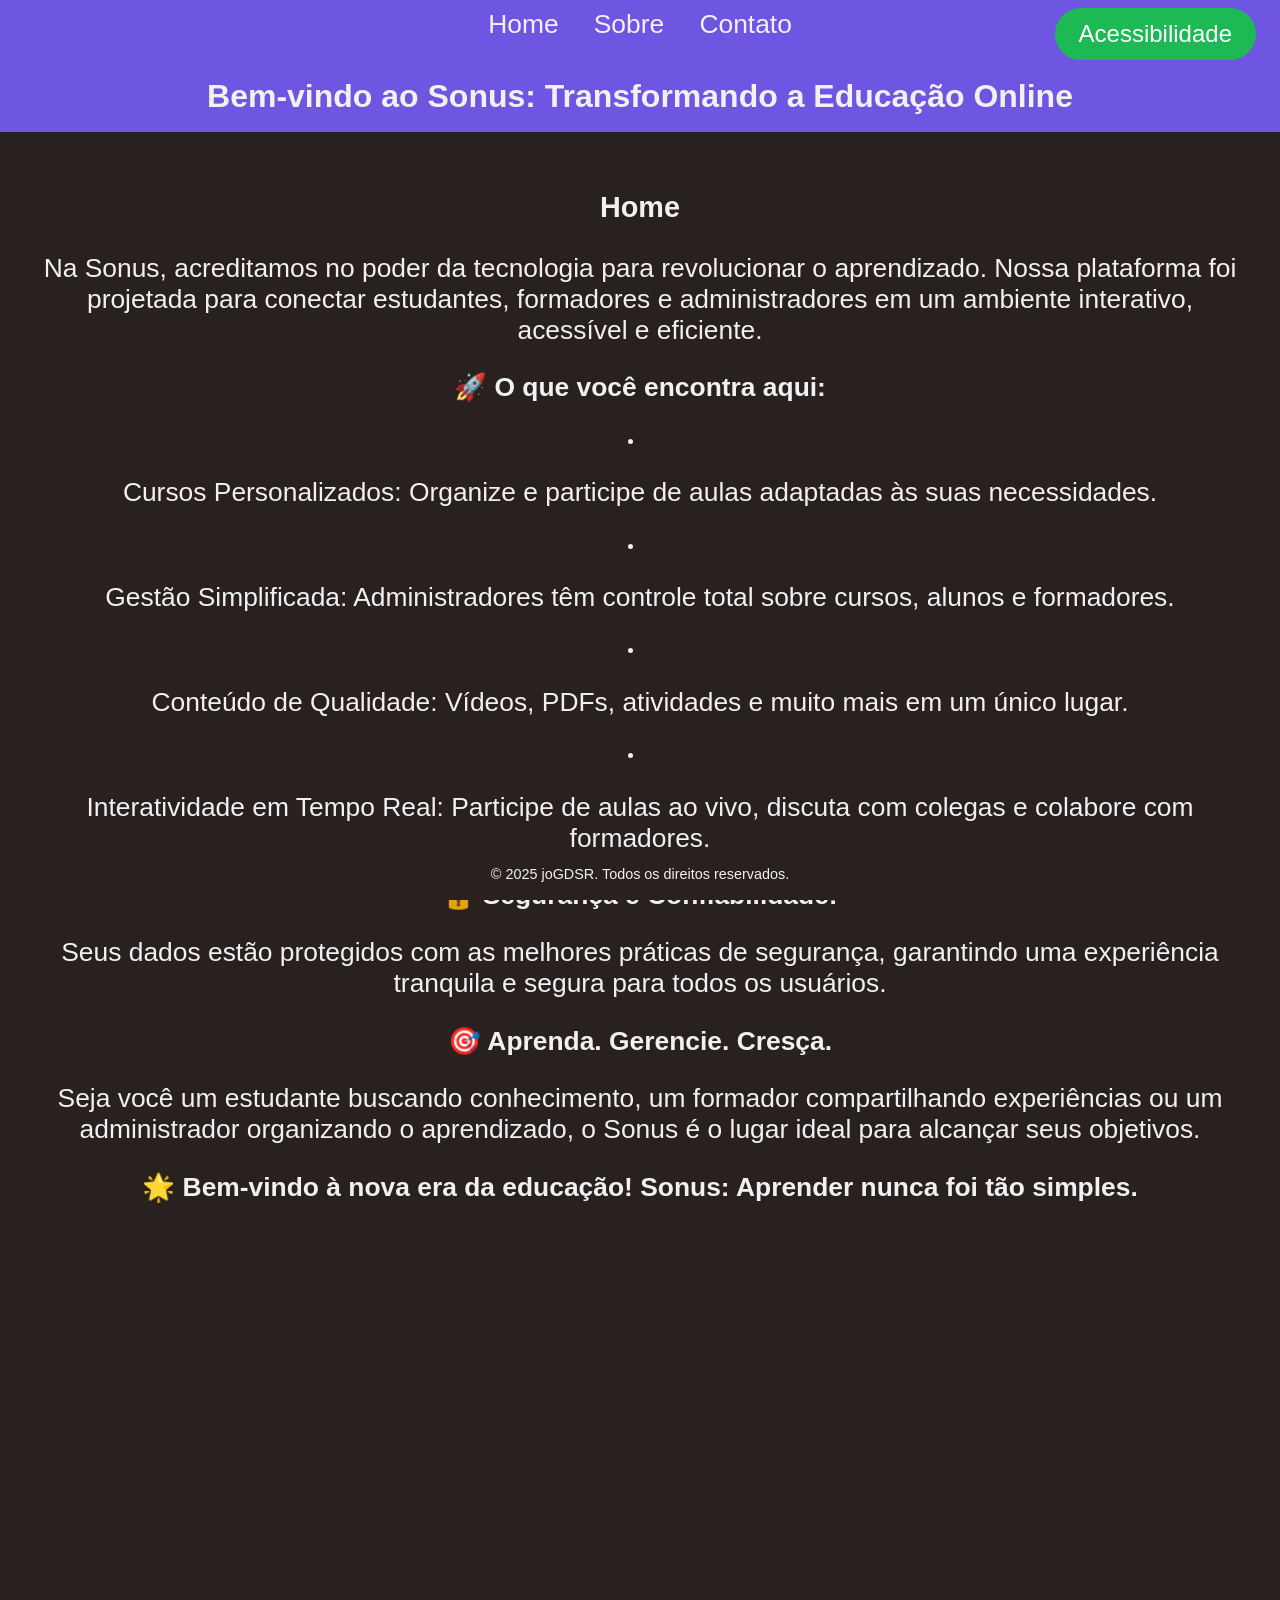
==== index.html @ 47eaac8f "segundoCommit" ====
<html lang="pt-BR">
    <head>
        <meta charset="UTF-8">
        <meta name="viewport" content="width=device-width, initial-scale=1.0">
        <title>Pagina portifolio LiveStream</title>
        <style>
            body {
                font-family: Arial, sans-serif;
                margin: 0;
                padding: 0;
                background-color: rgb(40, 33, 32);
                color: rgb(241, 241, 241);
                font-size: 1.1em;
                height: 10000px;
            }

            p{
                font-size: 1.5em;
            }

            a{
                font-size: 1.5em;
                text-decoration: none;
                transition: color 0.3s;
                color: rgb(241, 241, 241);
            }

            h1,h2,h3{
                font-size: 1.5em;
            }
           
            li{
                text-align: center;
            }

            header {
                background-color: rgb(110, 86, 227);
                padding: 1em 0;
                text-align: center;
                margin-top: 60px;
                position: relative;
            }

            header h1 {
                margin: 0;
                font-size: 2rem;
            }

            .font-toggle {
                position: fixed;
                top: 1.4em;
                right: 1em;
                transform: translateY(-50%);
                background-color: #1DB954;
                border: none;
                color: #FFFFFF;
                padding: 0.5em 1em;
                cursor: pointer;
                border-radius: 4em;
                font-size: 1.5rem;
            }

            nav {
                background-color: rgb(110, 86, 227);
                padding: 0.5em 0;
                position: fixed;
                top: 0;
                width: 100%;
                height: 2.5em;
            }

            nav ul {
                list-style: none;
                margin: 0;
                padding: 0;
                display: flex;
                justify-content: center;
            }

            nav ul li a:focus, 
            nav ul li button:focus{
                background-color: rgb(40, 33, 32);
                outline: 2px solid rgb(241, 241, 241);
            }
            nav ul li {
                margin: 0 1em;
                
            }

            

            .container {
                padding: 2em;
                text-align: center;
            }

            .container h2 {
                font-size: 1.8rem;
                margin-bottom: 1em;
            }

            footer {
                background-color: rgb(40, 33, 32);
                padding: 1em 0;
                text-align: center;
                margin-top: 2em;
                position: fixed;
                bottom: 0;
                text-align: center;
                width: 100%;
            }

            footer p {
                margin: 0;
                font-size: 0.9rem;
            }

            .clicavel:focus{
                background-color: rgb(40, 33, 32);
                outline: 2px solid rgb(241, 241, 241);
            }
        </style>  
    </head>
    
    <body>
        

        <nav>
            <ul>
                <li tabindex="0"  class="clicavel"><a href="index.html">Home</a></li>
                <li tabindex="0"  class="clicavel"><a href="Sobre.html">Sobre</a></li>
                <li tabindex="0"  class="clicavel"><a href="Contato.html">Contato</a></li>
                <button tabindex="0" role="button"class="font-toggle">Acessibilidade</button>
            </ul>
        </nav>

        <header>
            <h1>Bem-vindo ao Sonus: Transformando a Educação Online</h1>
            
        </header>
        <div id="home" class="container">
            <h2>Home</h2>
            <p>Na Sonus, acreditamos no poder da tecnologia para revolucionar o aprendizado. Nossa plataforma foi projetada para conectar estudantes, formadores e administradores em um ambiente interativo, acessível e eficiente.</p>
            
            <h3>🚀 O que você encontra aqui:</h3>
            <li>
                <p>Cursos Personalizados: Organize e participe de aulas adaptadas às suas necessidades.</p>   
            </li>
            <li>
                <p>Gestão Simplificada: Administradores têm controle total sobre cursos, alunos e formadores.</p>
            </li>
            <li>    
                <p>Conteúdo de Qualidade: Vídeos, PDFs, atividades e muito mais em um único lugar.</p>
            </li>
            <li>
                <p>Interatividade em Tempo Real: Participe de aulas ao vivo, discuta com colegas e colabore com formadores.</p>
            </li>

            <h3>🔒 Segurança e Confiabilidade:</h4>
                <p>Seus dados estão protegidos com as melhores práticas de segurança, garantindo uma experiência tranquila e segura para todos os usuários.</p>
            
            <h3>🎯 Aprenda. Gerencie. Cresça.</h5>
            <p>Seja você um estudante buscando conhecimento, um formador compartilhando experiências ou um administrador organizando o aprendizado, o Sonus é o lugar ideal para alcançar seus objetivos.</p>

            <h3>🌟 Bem-vindo à nova era da educação!
                Sonus: Aprender nunca foi tão simples.</h5>
        </div>

        <footer>
            <p>&copy; 2025 joGDSR. Todos os direitos reservados.</p>
        </footer>
        
    </body>
    <script src="https://website-widgets.pages.dev/dist/sienna.min.js" defer></script>
</html>
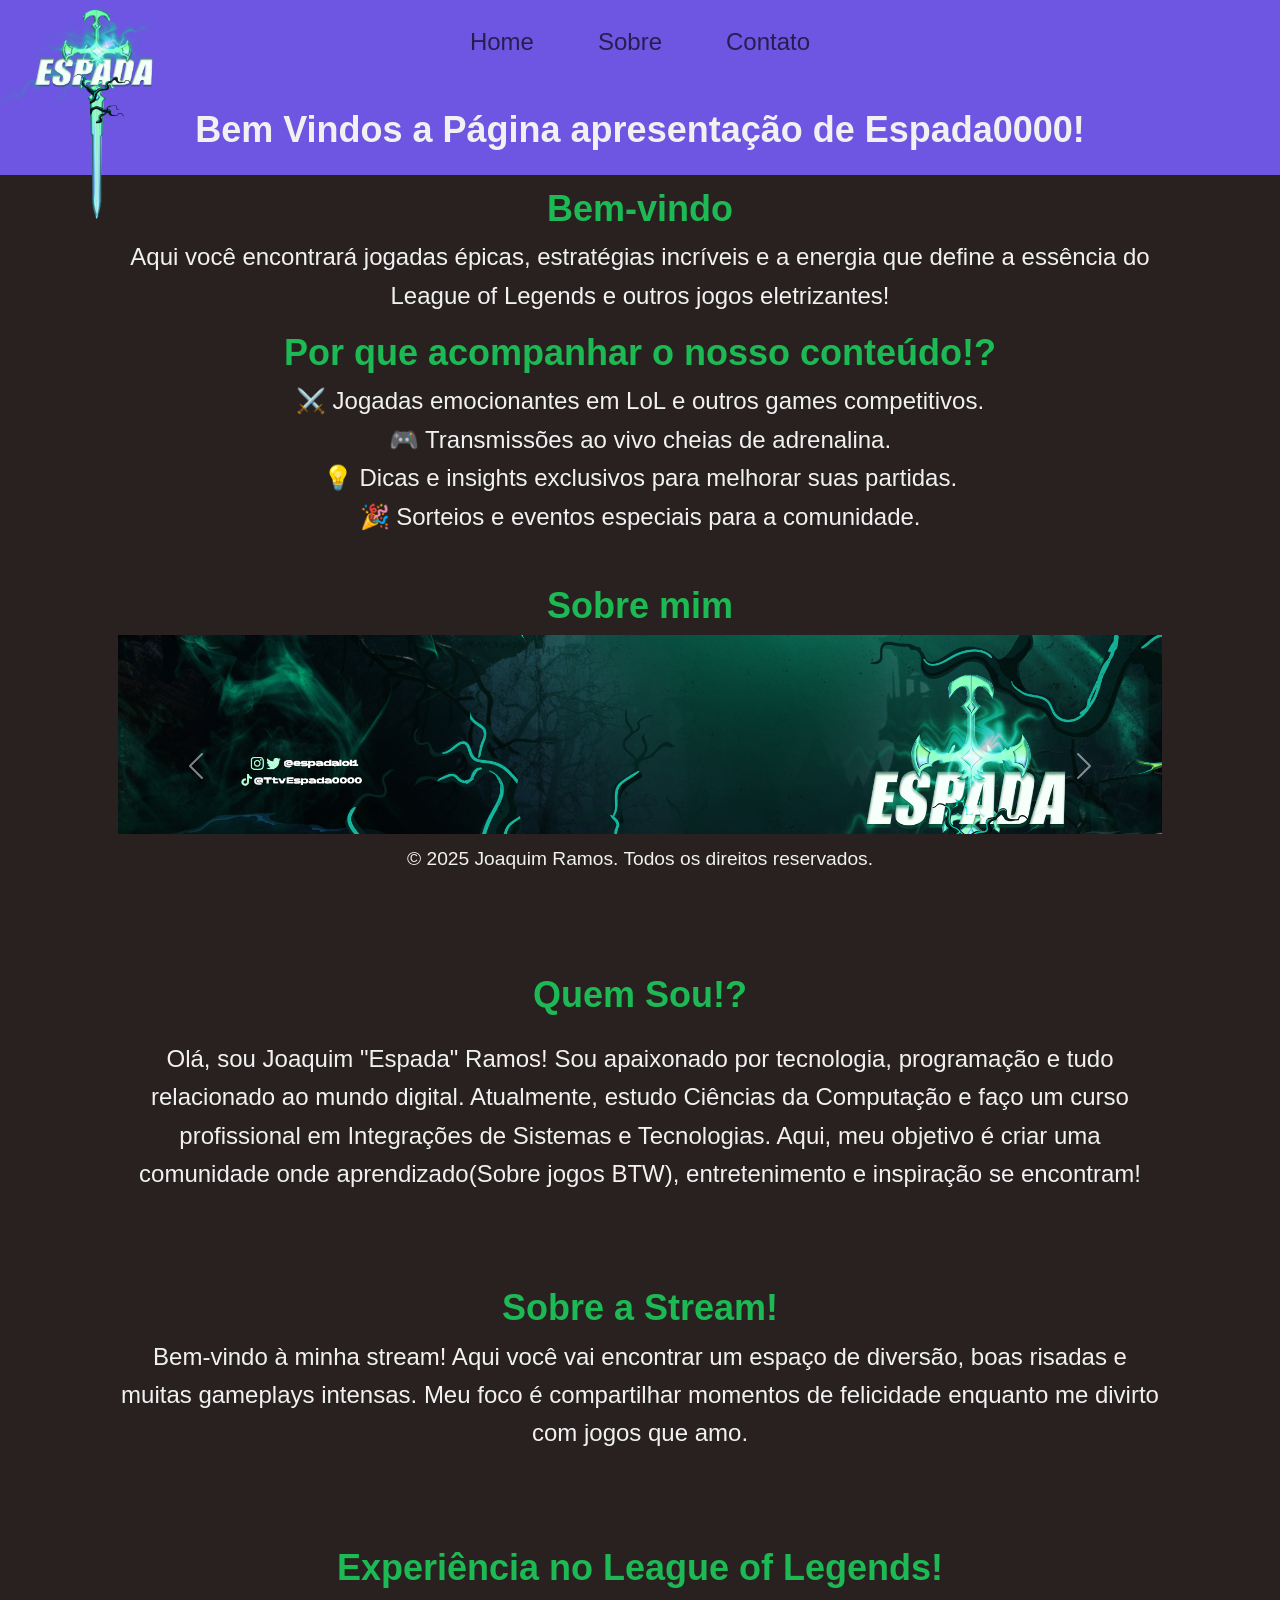
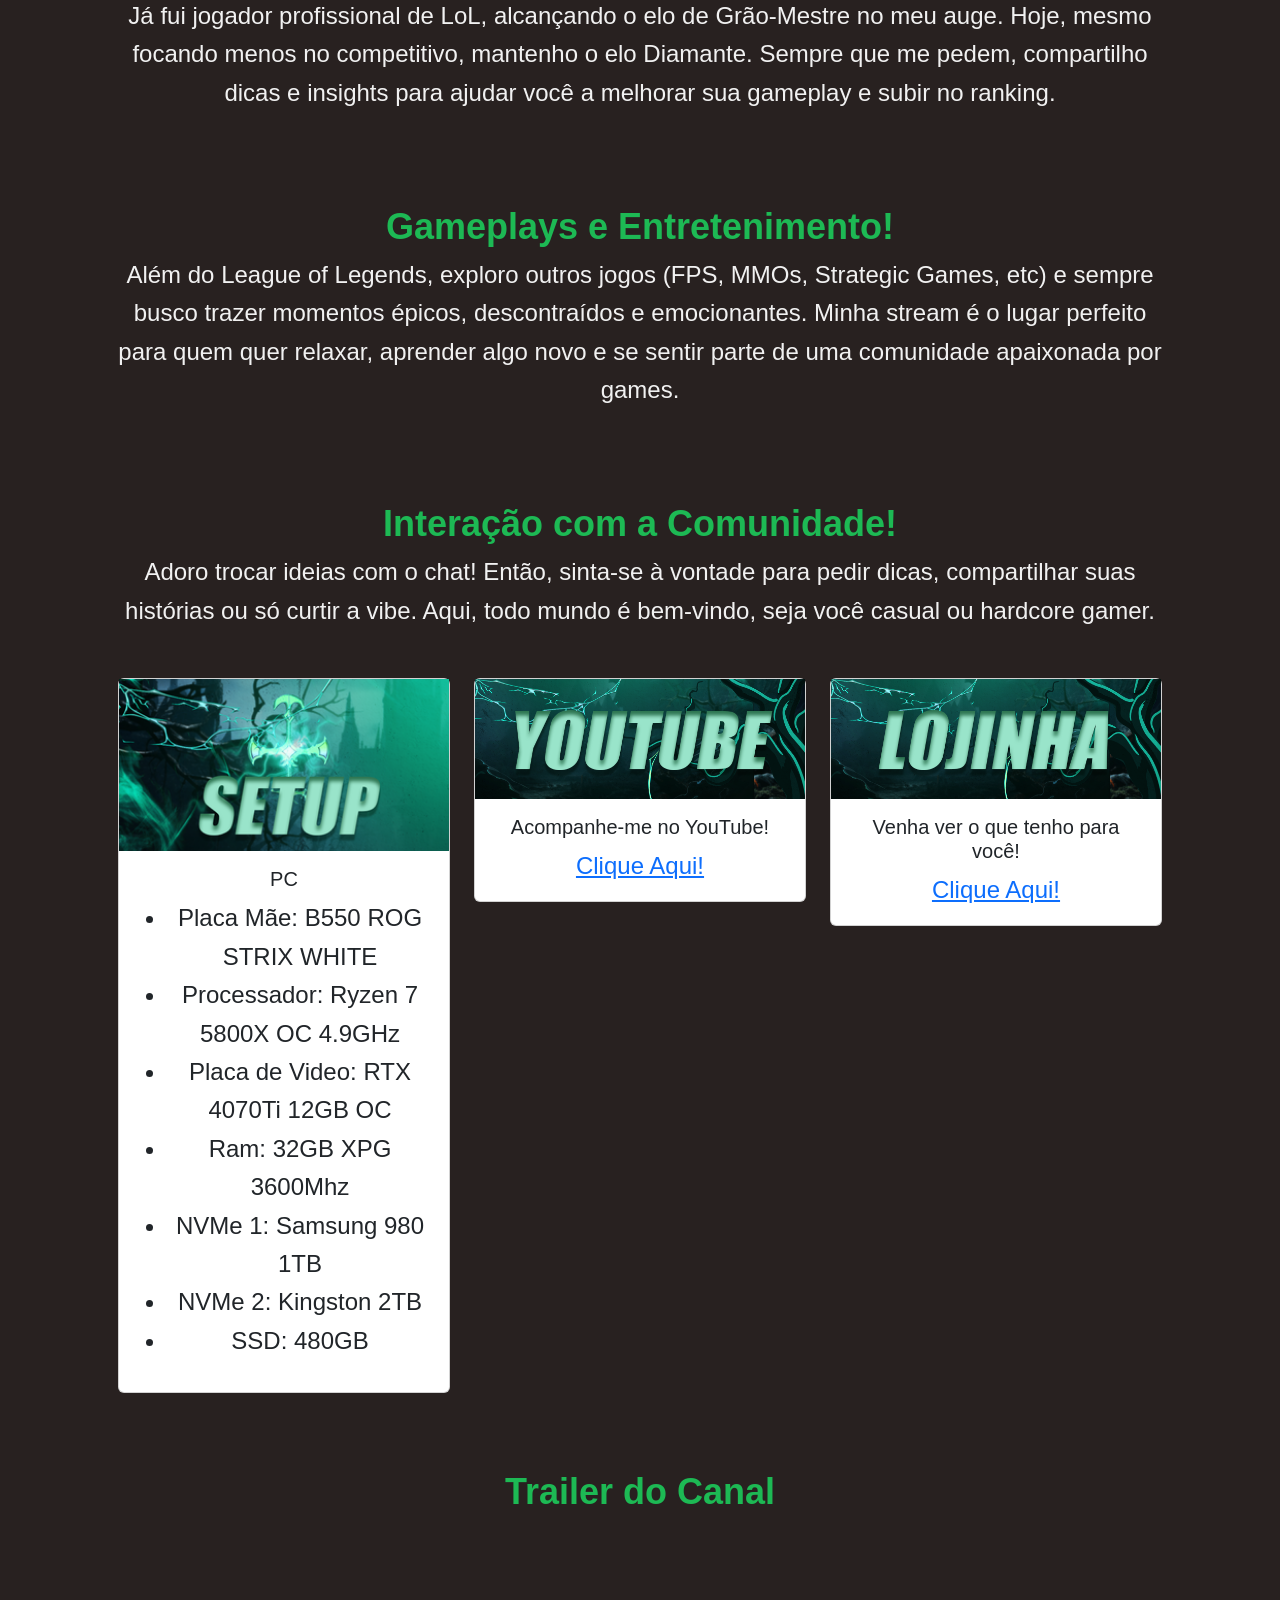
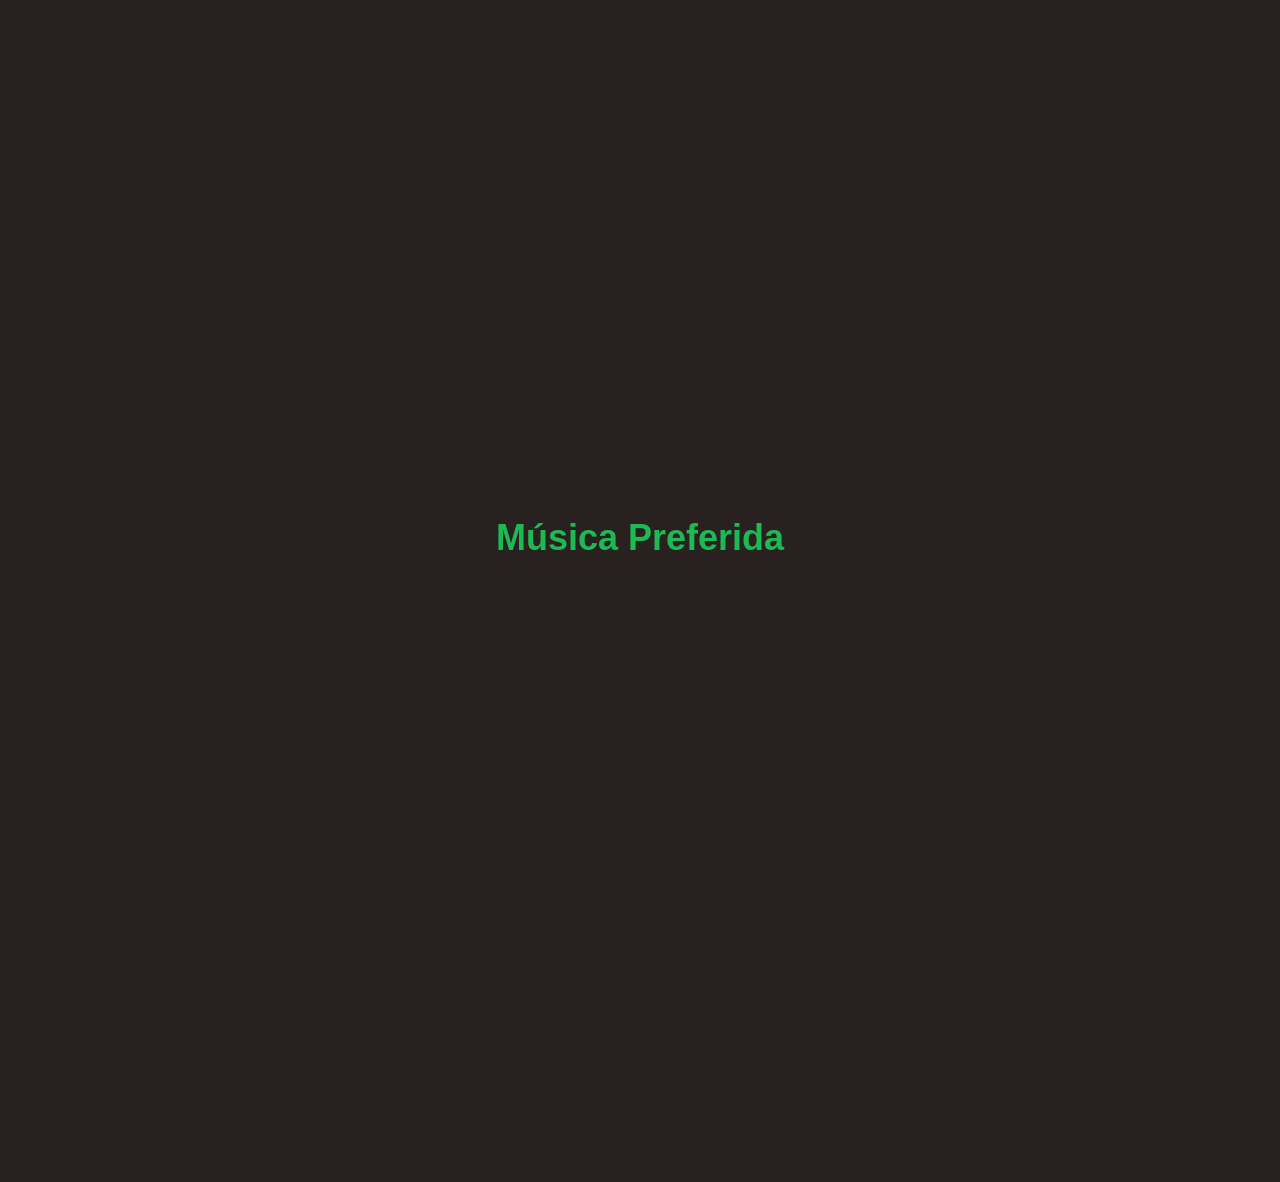
==== commit 1927cf83: "FirstCommit" ====
--- a/index.html
+++ b/index.html
@@ -1,175 +1,213 @@
-<html lang="pt-BR">
-    <head>
-        <meta charset="UTF-8">
-        <meta name="viewport" content="width=device-width, initial-scale=1.0">
-        <title>Pagina portifolio LiveStream</title>
-        <style>
-            body {
-                font-family: Arial, sans-serif;
-                margin: 0;
-                padding: 0;
-                background-color: rgb(40, 33, 32);
-                color: rgb(241, 241, 241);
-                font-size: 1.1em;
-                height: 10000px;
-            }
-
-            p{
-                font-size: 1.5em;
-            }
-
-            a{
-                font-size: 1.5em;
-                text-decoration: none;
-                transition: color 0.3s;
-                color: rgb(241, 241, 241);
-            }
-
-            h1,h2,h3{
-                font-size: 1.5em;
-            }
-           
-            li{
-                text-align: center;
-            }
-
-            header {
-                background-color: rgb(110, 86, 227);
-                padding: 1em 0;
-                text-align: center;
-                margin-top: 60px;
-                position: relative;
-            }
-
-            header h1 {
-                margin: 0;
-                font-size: 2rem;
-            }
-
-            .font-toggle {
-                position: fixed;
-                top: 1.4em;
-                right: 1em;
-                transform: translateY(-50%);
-                background-color: #1DB954;
-                border: none;
-                color: #FFFFFF;
-                padding: 0.5em 1em;
-                cursor: pointer;
-                border-radius: 4em;
-                font-size: 1.5rem;
-            }
-
-            nav {
-                background-color: rgb(110, 86, 227);
-                padding: 0.5em 0;
-                position: fixed;
-                top: 0;
-                width: 100%;
-                height: 2.5em;
-            }
-
-            nav ul {
-                list-style: none;
-                margin: 0;
-                padding: 0;
-                display: flex;
-                justify-content: center;
-            }
-
-            nav ul li a:focus, 
-            nav ul li button:focus{
-                background-color: rgb(40, 33, 32);
-                outline: 2px solid rgb(241, 241, 241);
-            }
-            nav ul li {
-                margin: 0 1em;
-                
-            }
-
+<!DOCTYPE html>
+<html lang="pt-pt">
+<head>
+    <meta charset="UTF-8">
+    <meta name="viewport" content="width=device-width, initial-scale=1.0">
+    <title>Sonus: Transformando a Educação Online</title>
+    <link rel="stylesheet" href="https://cdnjs.cloudflare.com/ajax/libs/bootstrap/5.3.0/css/bootstrap.min.css">
+    <link rel="stylesheet" href="style.css">
+    <script class="clicavel" tabindex="0" src="https://website-widgets.pages.dev/dist/sienna.min.js"></script>
+</head>
+<body>
+    <header class="text-center">
+        <h1>Bem Vindos a Página apresentação de Espada0000!</h1>
+    </header>
+
+    <img class="logoSemFundo" src="Logo sem fundo.png" alt="Logo sem fundo" width="150" height="150">
+    <nav class="navbar navbar-expand-lg">
+        <div class="container">
+            <button class="navbar-toggler" type="button" data-bs-toggle="collapse" data-bs-target="#navbarNav">
+                <span class="navbar-toggler-icon"></span>
+            </button>
+            <div class="collapse navbar-collapse" id="navbarNav">
+                <ul class="navbar-nav mx-auto">
+                    <li class="nav-item">
+                        <a class="nav-link" href="#home">Home</a>
+                    </li>
+                    <li class="nav-item">
+                        <a class="nav-link" href="#sobre">Sobre</a>
+                    </li>
+                    <li class="nav-item">
+                        <a class="nav-link" href="#contato">Contato</a>
+                    </li>
+                </ul>
+            </div>
+        </div>
+    </nav>
+
+    <main class="container mt-5 pt-5">
+        <section id="home" class="text-center">
+            <h2>Bem-vindo</h2>
+            <p>Aqui você encontrará jogadas épicas, estratégias incríveis e a energia que define a essência do League of Legends e outros jogos eletrizantes!</p>
+            <h3>Por que acompanhar o nosso conteúdo!?</h3>
+            <ul class="list-unstyled">
+                <li>⚔️ Jogadas emocionantes em LoL e outros games competitivos.</li>
+                <li>🎮 Transmissões ao vivo cheias de adrenalina.</li>
+                <li>💡 Dicas e insights exclusivos para melhorar suas partidas.</li>
+                <li>🎉 Sorteios e eventos especiais para a comunidade.</li>
+            </ul>
+        </section>
+
+        <section id="sobre" class="mt-5">
+            <h2 class="text-center">Sobre mim</h2>
+            <div id="carrossel" class="carousel slide" data-bs-ride="false">
+                <div class="carousel-inner">
+                    <div class="carousel-item active">
+                        <img src="Capa.png" class="d-block w-100" alt="Banner Espada0000">
+                    </div>
+                    <div class="carousel-item">
+                        <img src="shadow-isles_splash.jpg" class="d-block w-100" alt="Ilhas das Sombras">
+                    </div>
+                    <div class="carousel-item">
+                        <img src="Viego1.png" class="d-block w-100" alt="O Rei Destruído Viego">
+                    </div>
+                </div>
+                <button class="carousel-control-prev" type="button" data-bs-target="#carrossel" data-bs-slide="prev">
+                    <span class="carousel-control-prev-icon"></span>
+                </button>
+                <button class="carousel-control-next" type="button" data-bs-target="#carrossel" data-bs-slide="next">
+                    <span class="carousel-control-next-icon"></span>
+                </button>
+            </div>
+            <br><br>
+            <h2 class="text-center">Quem Sou!?</h2>
+            <p class="mt-4">Olá, sou Joaquim "Espada" Ramos!
+                Sou apaixonado por tecnologia, programação e tudo relacionado ao mundo digital. Atualmente, estudo Ciências da Computação e faço um curso profissional em Integrações de Sistemas e Tecnologias. Aqui, meu objetivo é criar uma comunidade onde aprendizado(Sobre jogos BTW), entretenimento e inspiração se encontram!
+            </p>
+            <br><br>
+            <h2 class="text-center">Sobre a Stream!</h2>
+            <p>
+                Bem-vindo à minha stream! Aqui você vai encontrar um espaço de diversão, boas risadas e muitas gameplays intensas. Meu foco é compartilhar momentos de felicidade enquanto me divirto com jogos que amo.
+            </p>
+            <br><br>
+            <h2 class="text-center">Experiência no League of Legends!</h2>
+            <p>
+                Já fui jogador profissional de LoL, alcançando o elo de Grão-Mestre no meu auge. Hoje, mesmo focando menos no competitivo, mantenho o elo Diamante. Sempre que me pedem, compartilho dicas e insights para ajudar você a melhorar sua gameplay e subir no ranking.
+            </p>
+            <br><br>
+            <h2 class="text-center">Gameplays e Entretenimento!</h2>
+            <p>
+                Além do League of Legends, exploro outros jogos (FPS, MMOs, Strategic Games, etc) e sempre busco trazer momentos épicos, descontraídos e emocionantes. Minha stream é o lugar perfeito para quem quer relaxar, aprender algo novo e se sentir parte de uma comunidade apaixonada por games.
+            </p>
+            <br><br>
+            <h2 class="text-center">Interação com a Comunidade!</h2>
+            <p>Adoro trocar ideias com o chat! Então, sinta-se à vontade para pedir dicas, compartilhar suas histórias ou só curtir a vibe. Aqui, todo mundo é bem-vindo, seja você casual ou hardcore gamer.</p>
+        </section>
+
+        <section id="contato" class="mt-5">
+
+            <div class="row mt-5">
+                <div class="col-md-4">
+                    <div class="card">
+                        <img src="painel.png" alt="banner do painel Setup">
+                        <div class="card-body">
+                            <h5 class="card-title">PC</h5>
+                            <ul>
+                                <li>Placa Mãe: B550 ROG STRIX WHITE</li>
+                                <li>Processador: Ryzen 7 5800X OC 4.9GHz</li>
+                                <li>Placa de Video: RTX 4070Ti 12GB OC</li>
+                                <li>Ram: 32GB XPG 3600Mhz</li>
+                                <li>NVMe 1: Samsung 980 1TB</li>
+                                <li>NVMe 2: Kingston 2TB</li>
+                                <li>SSD: 480GB</li>
+                            </ul>
+                        </div>
+                    </div>
+                </div>
+                <div class="col-md-4">
+                    <div class="card">
+                        <img src="yOUTUBE.png" alt="banner do youtube">
+                        <div class="card-body">
+                            <h5 class="card-title">Acompanhe-me no YouTube!</h5>
+                            <a tabindex="0" href="https://www.youtube.com/@TtvEspada0000">Clique Aqui!</a>
+                            <p class="card-text"></p>
+                        </div>
+                    </div>
+                </div>
+                <div class="col-md-4">
+                    <div class="card">
+                        <img src="Loja.png" alt="banner da loja">
+                        <div class="card-body">
+                            <h5 class="card-title">Venha ver o que tenho para você!</h5>
+                            <a tabindex="0" href="https://streamelements.com/espada0000/tip">Clique Aqui!</a>
+                        </div>
+                    </div>
+                </div>
+            </div>
+            <br><br>
+            <h2 class="text-center">Trailer do Canal</h2>
+            <br>
+            <div class="video">            
+                <div class="iframe-container">
+                    <iframe 
+                      class="desktop-iframe"
+                      width="800" 
+                      height="500" 
+                      src="https://www.youtube.com/embed/dEhm2g0NhWI?si=cyMOerfeHE92YNLV" 
+                      title="YouTube video player" 
+                      frameborder="0" 
+                      allow="accelerometer; autoplay; clipboard-write; encrypted-media; gyroscope; picture-in-picture; web-share" 
+                      referrerpolicy="strict-origin-when-cross-origin" 
+                      allowfullscreen>
+                    </iframe>
+                    <iframe 
+                      class="mobile-iframe"
+                      width="100%" 
+                      height="300" 
+                      src="https://www.youtube.com/embed/dEhm2g0NhWI?si=cyMOerfeHE92YNLV" 
+                      title="YouTube video player" 
+                      frameborder="0" 
+                      allow="accelerometer; autoplay; clipboard-write; encrypted-media; gyroscope; picture-in-picture; web-share" 
+                      referrerpolicy="strict-origin-when-cross-origin" 
+                      allowfullscreen>
+                    </iframe>
+                  </div>
+            <br>
+            <br>
             
-
-            .container {
-                padding: 2em;
-                text-align: center;
-            }
-
-            .container h2 {
-                font-size: 1.8rem;
-                margin-bottom: 1em;
-            }
-
-            footer {
-                background-color: rgb(40, 33, 32);
-                padding: 1em 0;
-                text-align: center;
-                margin-top: 2em;
-                position: fixed;
-                bottom: 0;
-                text-align: center;
-                width: 100%;
-            }
-
-            footer p {
-                margin: 0;
-                font-size: 0.9rem;
-            }
-
-            .clicavel:focus{
-                background-color: rgb(40, 33, 32);
-                outline: 2px solid rgb(241, 241, 241);
-            }
-        </style>  
-    </head>
-    
-    <body>
-        
-
-        <nav>
-            <ul>
-                <li tabindex="0"  class="clicavel"><a href="index.html">Home</a></li>
-                <li tabindex="0"  class="clicavel"><a href="Sobre.html">Sobre</a></li>
-                <li tabindex="0"  class="clicavel"><a href="Contato.html">Contato</a></li>
-                <button tabindex="0" role="button"class="font-toggle">Acessibilidade</button>
-            </ul>
-        </nav>
-
-        <header>
-            <h1>Bem-vindo ao Sonus: Transformando a Educação Online</h1>
             
-        </header>
-        <div id="home" class="container">
-            <h2>Home</h2>
-            <p>Na Sonus, acreditamos no poder da tecnologia para revolucionar o aprendizado. Nossa plataforma foi projetada para conectar estudantes, formadores e administradores em um ambiente interativo, acessível e eficiente.</p>
-            
-            <h3>🚀 O que você encontra aqui:</h3>
-            <li>
-                <p>Cursos Personalizados: Organize e participe de aulas adaptadas às suas necessidades.</p>   
-            </li>
-            <li>
-                <p>Gestão Simplificada: Administradores têm controle total sobre cursos, alunos e formadores.</p>
-            </li>
-            <li>    
-                <p>Conteúdo de Qualidade: Vídeos, PDFs, atividades e muito mais em um único lugar.</p>
-            </li>
-            <li>
-                <p>Interatividade em Tempo Real: Participe de aulas ao vivo, discuta com colegas e colabore com formadores.</p>
-            </li>
-
-            <h3>🔒 Segurança e Confiabilidade:</h4>
-                <p>Seus dados estão protegidos com as melhores práticas de segurança, garantindo uma experiência tranquila e segura para todos os usuários.</p>
-            
-            <h3>🎯 Aprenda. Gerencie. Cresça.</h5>
-            <p>Seja você um estudante buscando conhecimento, um formador compartilhando experiências ou um administrador organizando o aprendizado, o Sonus é o lugar ideal para alcançar seus objetivos.</p>
-
-            <h3>🌟 Bem-vindo à nova era da educação!
-                Sonus: Aprender nunca foi tão simples.</h5>
-        </div>
-
-        <footer>
-            <p>&copy; 2025 joGDSR. Todos os direitos reservados.</p>
-        </footer>
-        
-    </body>
-    <script src="https://website-widgets.pages.dev/dist/sienna.min.js" defer></script>
+        </section>
+        <br>
+        <br>
+        <h2 class="text-center">Música Preferida</h2>
+        <br>
+        <div class="video">            
+            <div class="iframe-container">
+                <iframe 
+                  class="desktop-iframe"
+                  width="800" 
+                  height="500" 
+                  src="https://www.youtube.com/embed/O1QYFNJACjs?si=mv53-Ii56ae35Od8" 
+                  title="YouTube video player" 
+                  frameborder="0" 
+                  allow="accelerometer; autoplay; clipboard-write; encrypted-media; gyroscope; picture-in-picture; web-share" 
+                  referrerpolicy="strict-origin-when-cross-origin" 
+                  allowfullscreen>
+                </iframe>
+                <iframe 
+                  class="mobile-iframe"
+                  width="100%" 
+                  height="300" 
+                  src="https://www.youtube.com/embed/O1QYFNJACjs?si=mv53-Ii56ae35Od8" 
+                  title="YouTube video player" 
+                  frameborder="0" 
+                  allow="accelerometer; autoplay; clipboard-write; encrypted-media; gyroscope; picture-in-picture; web-share" 
+                  referrerpolicy="strict-origin-when-cross-origin" 
+                  allowfullscreen>
+                </iframe>
+              </div>
+        <br>
+    </main>
+
+    <footer class="text-center">
+        <p>&copy; 2025 Joaquim Ramos. Todos os direitos reservados.</p>
+    </footer>
+
+    <script src="https://cdnjs.cloudflare.com/ajax/libs/bootstrap/5.3.0/js/bootstrap.bundle.min.js"></script>
+    <script>
+        window.onload = function() {
+            alert("Bem-vindo ao Sonus! Estamos felizes em tê-lo aqui!");
+        };
+    </script>
+</body>
 </html>
--- a/style.css
+++ b/style.css
@@ -0,0 +1,248 @@
+:root {
+    --main-bg-color: rgb(40, 33, 32);
+    --secondary-bg-color: rgb(110, 86, 227);
+    --accent-color: #1DB954;
+    --text-color: rgb(241, 241, 241);
+    --font-size: 1.5em;
+}
+
+body {
+    font-family: Arial, sans-serif;
+    margin: 0;
+    padding: 0;
+    background-color: var(--main-bg-color);
+    color: var(--text-color);
+    font-size: var(--font-size);
+    line-height: 1.6;
+    
+}
+
+header {
+    background-color: var(--secondary-bg-color);
+    padding: 1em 0;
+    position: relative;
+    top: 3.5em;
+    text-align: center;
+}
+
+header h1 {
+    margin: 0;
+    font-size: 1.5em;
+    font-weight: bold;
+}
+
+.logoSemFundo {
+    position: fixed;
+    top: -0.5em;
+    width: 8em;
+    height: 10em;
+    z-index: 1001;
+}
+
+.navbar {
+    background-color: var(--secondary-bg-color);
+    padding: 0.5em 0;
+    position: fixed;
+    top: 0;
+    width: 100%;
+    height: 3.5em;
+    z-index: 1000;
+}
+
+nav ul {
+    list-style: none;
+    margin: 0;
+    padding: 0;
+    display: flex;
+    justify-content: center;
+}
+
+nav ul li {
+    margin: 0 1em;
+}
+
+nav ul li a {
+    text-decoration: none;
+    color: var(--text-color);
+    font-size: 1em;
+    transition: 0.3s;
+}
+
+nav ul li a:hover {
+    background-color: var(--accent-color);
+    color: var(--main-bg-color);
+    padding: 0.5em 1em;
+    border-radius: 0.5em;
+}
+
+.container {
+    padding: 4em 2em;
+    text-align: center;
+}
+
+h2 {
+    font-size: 1.5em;
+    font-weight: bold;
+    color: var(--accent-color);
+}
+
+.container p,
+.container li {
+    font-size: 1em;
+}
+
+footer {
+    background-color: var(--main-bg-color);
+    padding: 0.5em 0;
+    text-align: center;
+    font-size: 0.8em;
+    position: fixed;
+    bottom: 0;
+    width: 100%;
+}
+
+.contact {
+    background-color: #222222;
+    padding: 1.5em;
+    margin: 2em auto;
+    border-radius: 0.5em;
+    color: var(--text-color);
+    max-width: 50em;
+}
+
+h3 {
+    margin-top: 0;
+    font-size: 1.5em;
+    font-weight: bold;
+    color: var(--accent-color);
+}
+
+.contact p {
+    font-size: 1.2em;
+}
+
+.contact a {
+    color: var(--accent-color);
+    text-decoration: none;
+    font-size: 1.2em;
+}
+
+.contact a:hover {
+    text-decoration: underline;
+}
+
+:focus {
+    outline: 2px dashed var(--accent-color);
+    outline-offset: 4px;
+}
+
+.video {
+    display: flex;
+    justify-content: center;
+    align-items: center;
+    height: 20em;
+}
+
+.iframe-container {
+    position: relative;
+    width: 100%;
+    height: 0;
+    padding-bottom: 56.25%;
+}
+
+iframe {
+    position: absolute;
+    top: 0;
+    left: 0;
+    width: 100%;
+    height: 100%;
+}
+
+.iframe-container {
+    position: relative;
+    width: 100%;
+    height: 100%;
+    padding-bottom: 56.25%; 
+  }
+  
+.desktop-iframe {
+    display: block;
+    width: 800px;
+    height: 500px;
+    position: absolute;
+    top: 50%;
+    left: 50%;
+    transform: translate(-50%, -50%);
+    
+}
+  
+.mobile-iframe {
+    display: none;
+    width: 100%;
+    height: 300px;
+    position: absolute;
+    top: 50%;
+    left: 50%;
+    transform: translate(-50%, -50%);
+}
+
+span:hover {
+    color: var(--accent-color);
+    background-color: var(--accent-color);
+    padding: 0.5em 1em;
+    border-radius: 0.5em;
+}
+
+
+@media only screen and (max-width: 768px) {
+    .desktop-iframe {
+      display: none;
+    }
+    .mobile-iframe {
+      display: block;
+    }
+    .logoSemFundo {
+        display: none;
+    }
+    body {
+        font-size: 1em;
+    }
+
+    header {
+        padding: 0.5em;
+    }
+
+    .navbar-toggler-icon {
+        
+        position: fixed;
+        top: 0;
+        width: 10%;
+        height: 3em;
+        z-index: 1000;
+    }
+
+    nav ul li a {
+        font-size: 0.9em;
+    }
+
+    h1 {
+        font-size: 1.2em;
+    }
+
+    h2 {
+        font-size: 1.2em;
+    }
+
+    .container {
+        padding: 2em 1em;
+    }
+
+    iframe {
+        width: 300px;
+        height: 300px;
+    }
+
+    footer {
+        font-size: 0.7em;
+    }
+  }
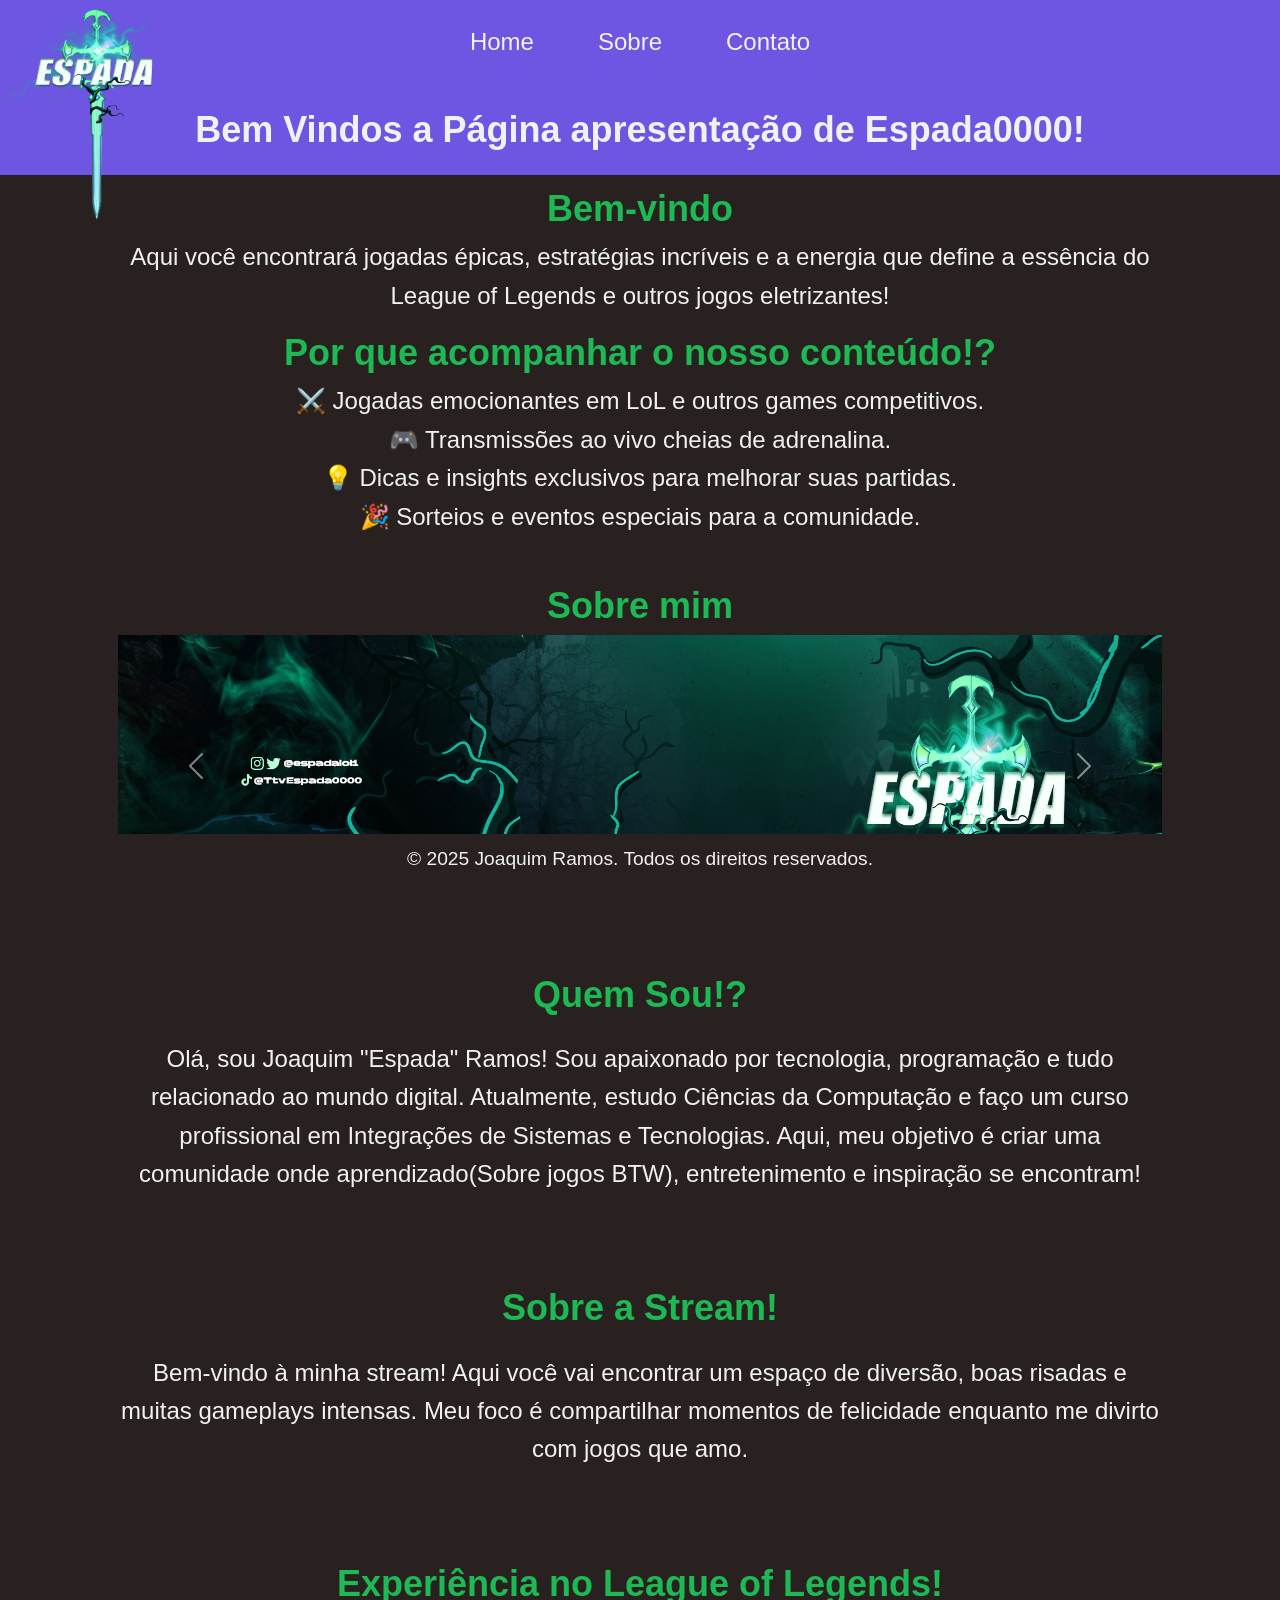
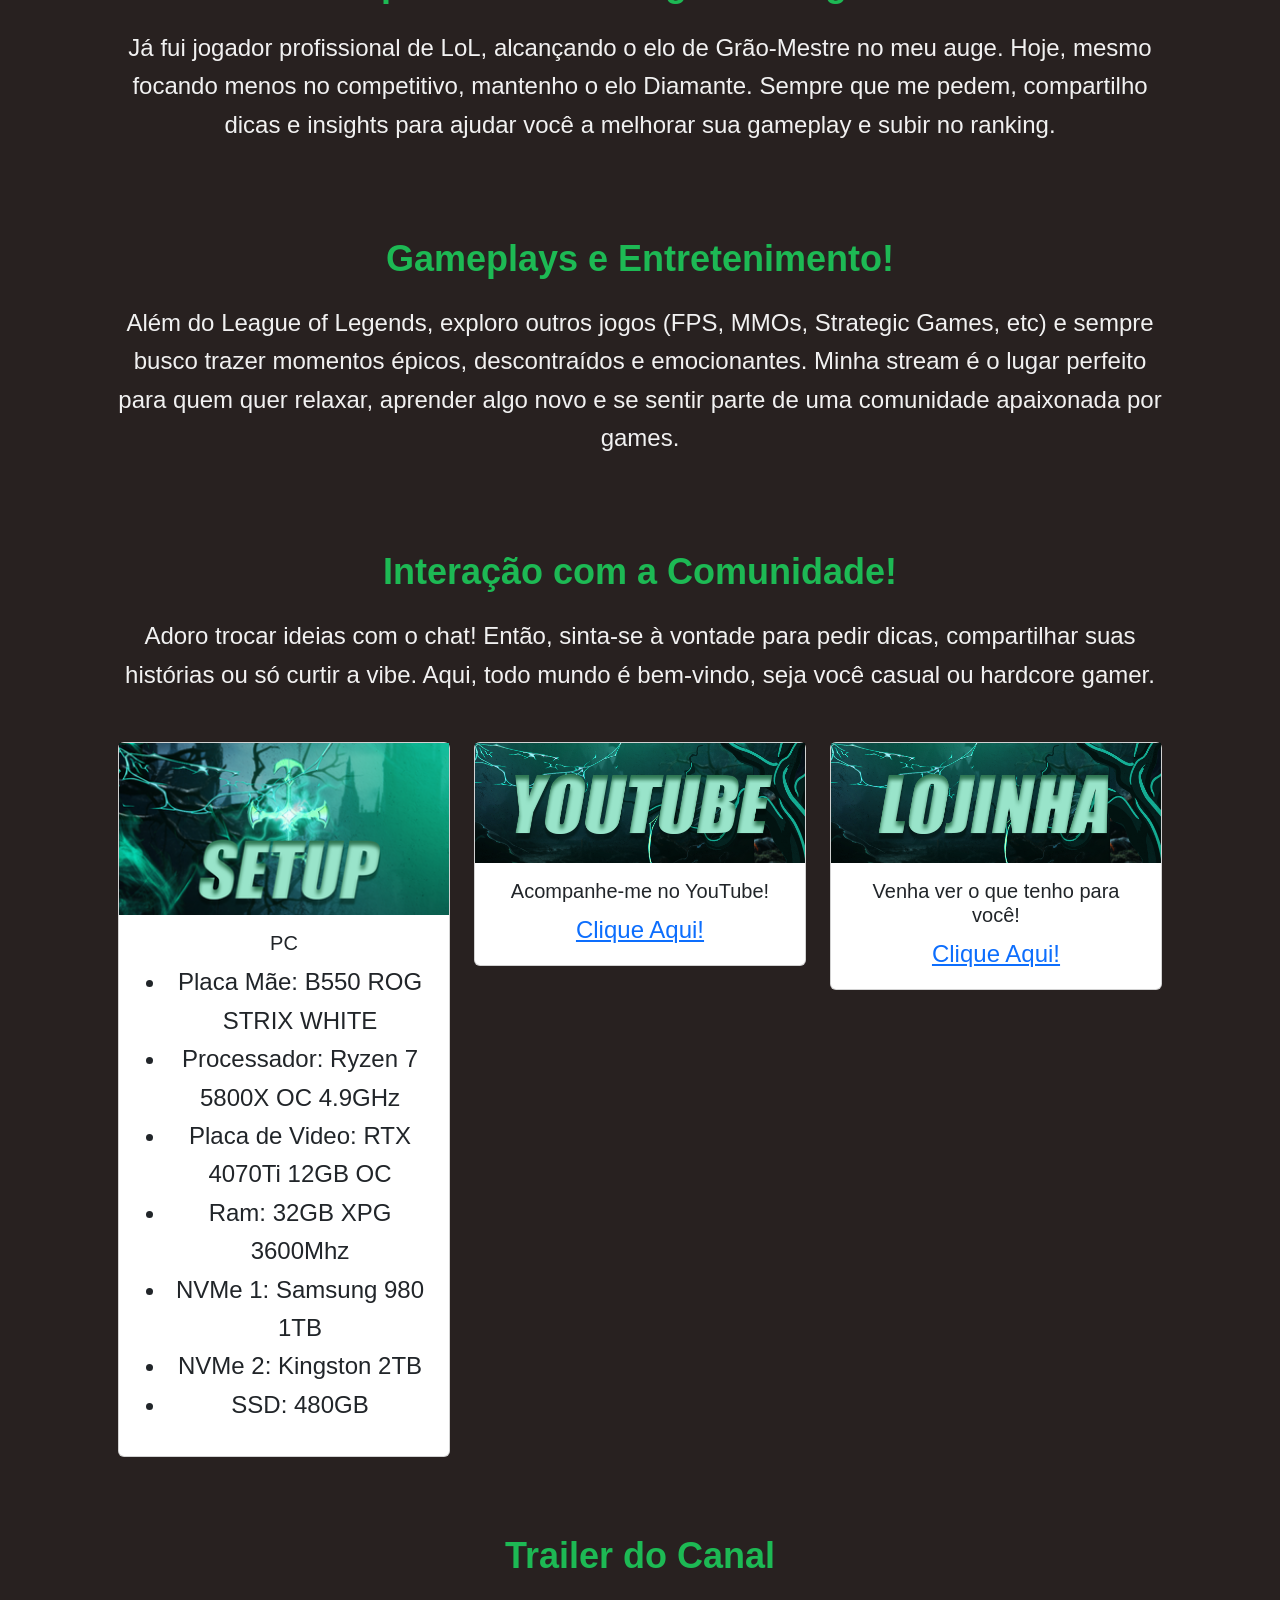
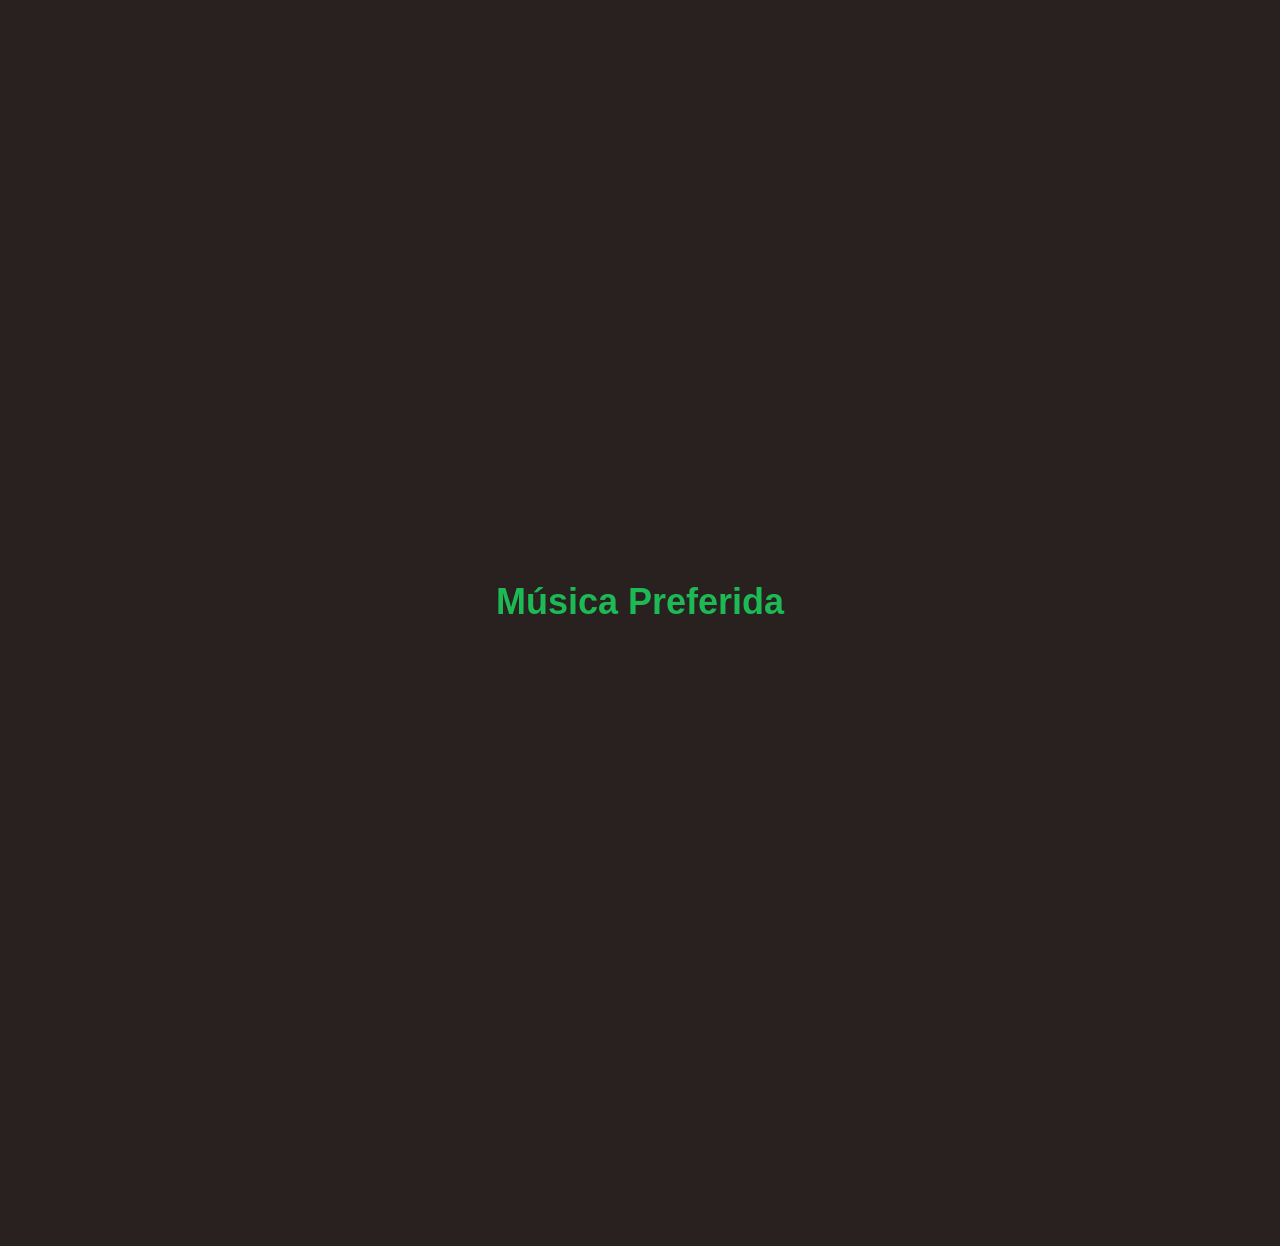
==== commit 477c0e74: "AjustesFInos" ====
--- a/index.html
+++ b/index.html
@@ -15,10 +15,10 @@
 
     <img class="logoSemFundo" src="Logo sem fundo.png" alt="Logo sem fundo" width="150" height="150">
     <nav class="navbar navbar-expand-lg">
-        <div class="container">
-            <button class="navbar-toggler" type="button" data-bs-toggle="collapse" data-bs-target="#navbarNav">
-                <span class="navbar-toggler-icon"></span>
-            </button>
+        <div class="container backgroundNav">
+            <button class="navbar-toggler" type="button" data-bs-toggle="collapse" data-bs-target="#navbarNav" aria-controls="navbarNav" aria-expanded="false" aria-label="Alternar navegação">
+                <span class="navbar-toggler-icon" data-asw-orgfontsize="20" style="font-size: 20px;"></span>
+                </button>
             <div class="collapse navbar-collapse" id="navbarNav">
                 <ul class="navbar-nav mx-auto">
                     <li class="nav-item">
@@ -63,10 +63,14 @@
                     </div>
                 </div>
                 <button class="carousel-control-prev" type="button" data-bs-target="#carrossel" data-bs-slide="prev">
-                    <span class="carousel-control-prev-icon"></span>
+                    <span class="carousel-control-prev-icon">
+                        <p> </p>
+                    </span>
                 </button>
                 <button class="carousel-control-next" type="button" data-bs-target="#carrossel" data-bs-slide="next">
-                    <span class="carousel-control-next-icon"></span>
+                    <span class="carousel-control-next-icon">
+                        <p> </p>
+                    </span>
                 </button>
             </div>
             <br><br>
@@ -76,22 +80,24 @@
             </p>
             <br><br>
             <h2 class="text-center">Sobre a Stream!</h2>
-            <p>
+            <p class="mt-4">
                 Bem-vindo à minha stream! Aqui você vai encontrar um espaço de diversão, boas risadas e muitas gameplays intensas. Meu foco é compartilhar momentos de felicidade enquanto me divirto com jogos que amo.
             </p>
             <br><br>
             <h2 class="text-center">Experiência no League of Legends!</h2>
-            <p>
+            <p class="mt-4">
                 Já fui jogador profissional de LoL, alcançando o elo de Grão-Mestre no meu auge. Hoje, mesmo focando menos no competitivo, mantenho o elo Diamante. Sempre que me pedem, compartilho dicas e insights para ajudar você a melhorar sua gameplay e subir no ranking.
             </p>
             <br><br>
             <h2 class="text-center">Gameplays e Entretenimento!</h2>
-            <p>
+            <p class="mt-4">
                 Além do League of Legends, exploro outros jogos (FPS, MMOs, Strategic Games, etc) e sempre busco trazer momentos épicos, descontraídos e emocionantes. Minha stream é o lugar perfeito para quem quer relaxar, aprender algo novo e se sentir parte de uma comunidade apaixonada por games.
             </p>
             <br><br>
             <h2 class="text-center">Interação com a Comunidade!</h2>
-            <p>Adoro trocar ideias com o chat! Então, sinta-se à vontade para pedir dicas, compartilhar suas histórias ou só curtir a vibe. Aqui, todo mundo é bem-vindo, seja você casual ou hardcore gamer.</p>
+            <p class="mt-4">
+                Adoro trocar ideias com o chat! Então, sinta-se à vontade para pedir dicas, compartilhar suas histórias ou só curtir a vibe. Aqui, todo mundo é bem-vindo, seja você casual ou hardcore gamer.
+            </p>
         </section>
 
         <section id="contato" class="mt-5">
--- a/style.css
+++ b/style.css
@@ -12,9 +12,16 @@
     padding: 0;
     background-color: var(--main-bg-color);
     color: var(--text-color);
-    font-size: var(--font-size);
+    font-size: 1.5em;
     line-height: 1.6;
     
+}
+
+.conteinerNav {
+    display: flex;
+    justify-content: space-between;
+    align-items: center;
+    padding: 100%
 }
 
 header {
@@ -61,7 +68,7 @@
     margin: 0 1em;
 }
 
-nav ul li a {
+.nav-link{
     text-decoration: none;
     color: var(--text-color);
     font-size: 1em;
@@ -212,13 +219,22 @@
         padding: 0.5em;
     }
 
-    .navbar-toggler-icon {
+    .navbar-toggler:focus {
+        outline: none;
+    }
+
+    .navbar-toggler {
         
         position: fixed;
         top: 0;
         width: 10%;
         height: 3em;
+        border : none;
         z-index: 1000;
+    }
+
+    .backgroundNav {
+        background-color: var(--secondary-bg-color);
     }
 
     nav ul li a {
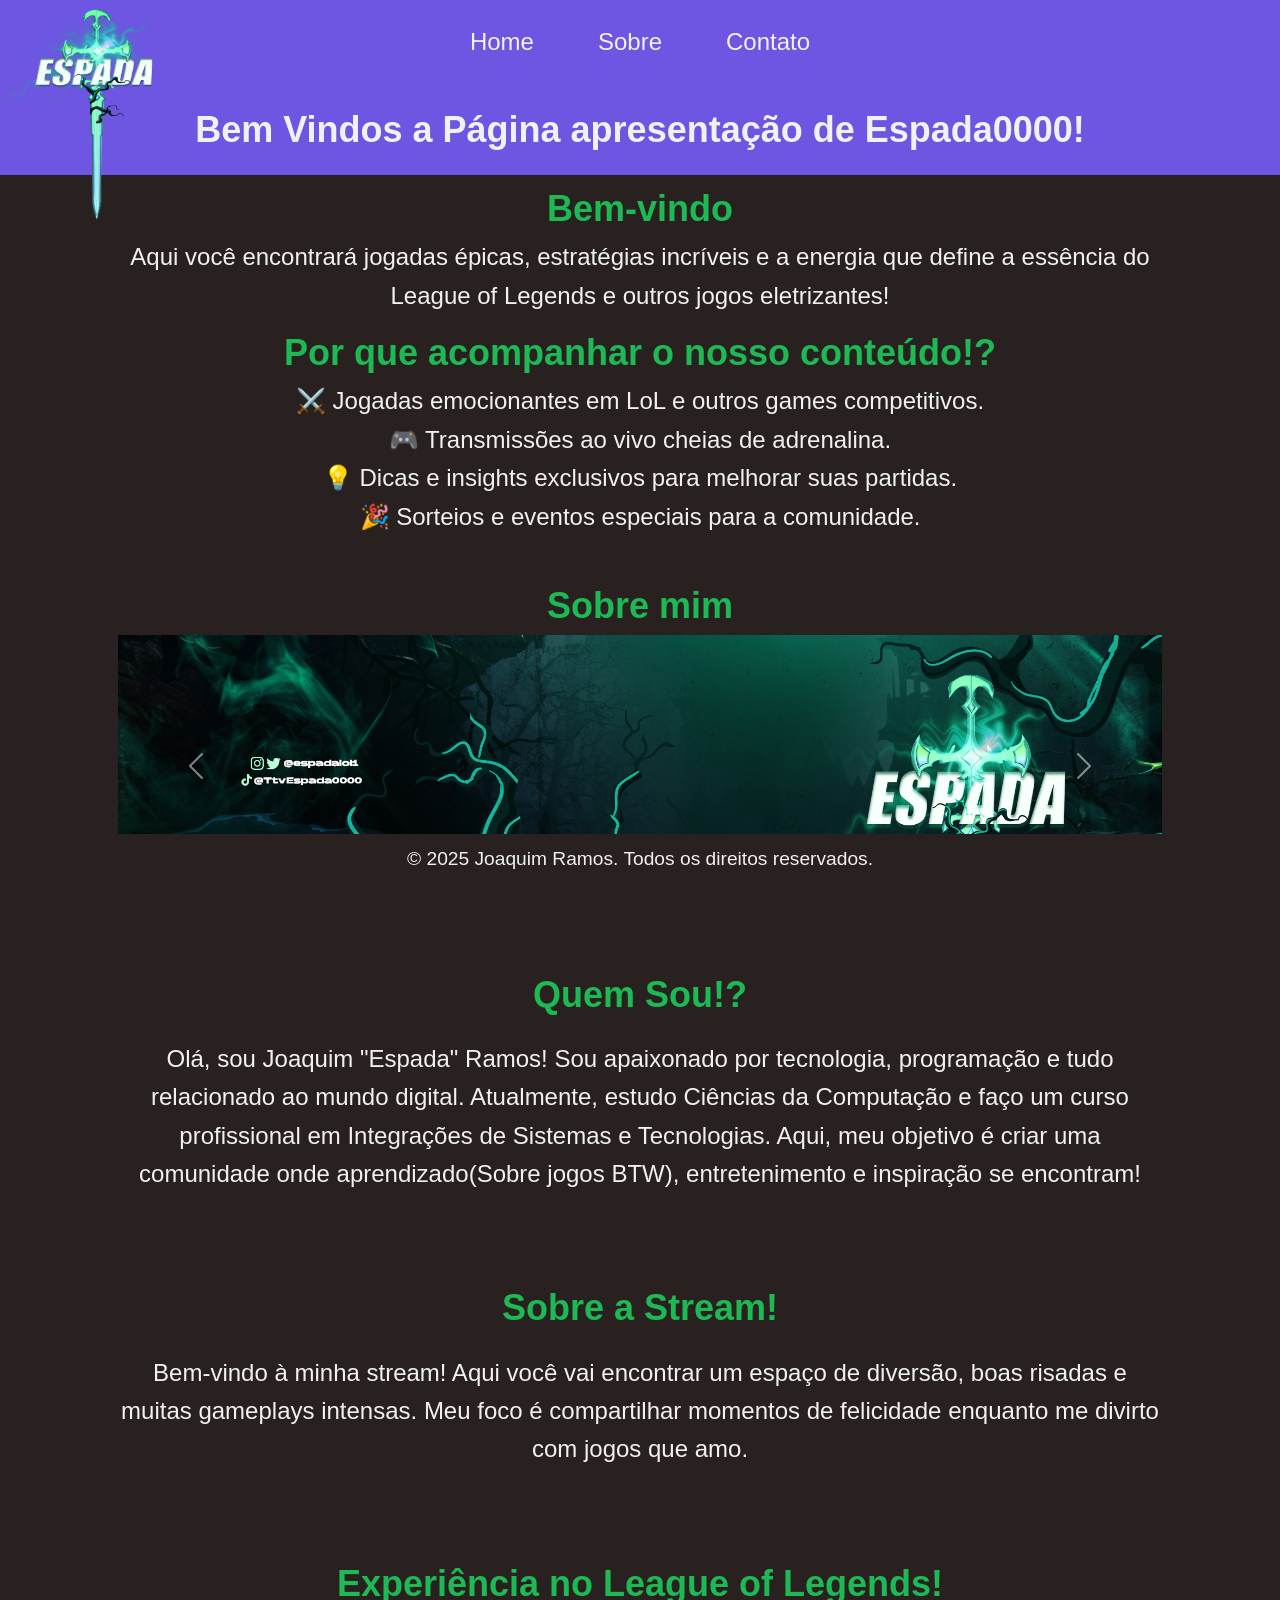
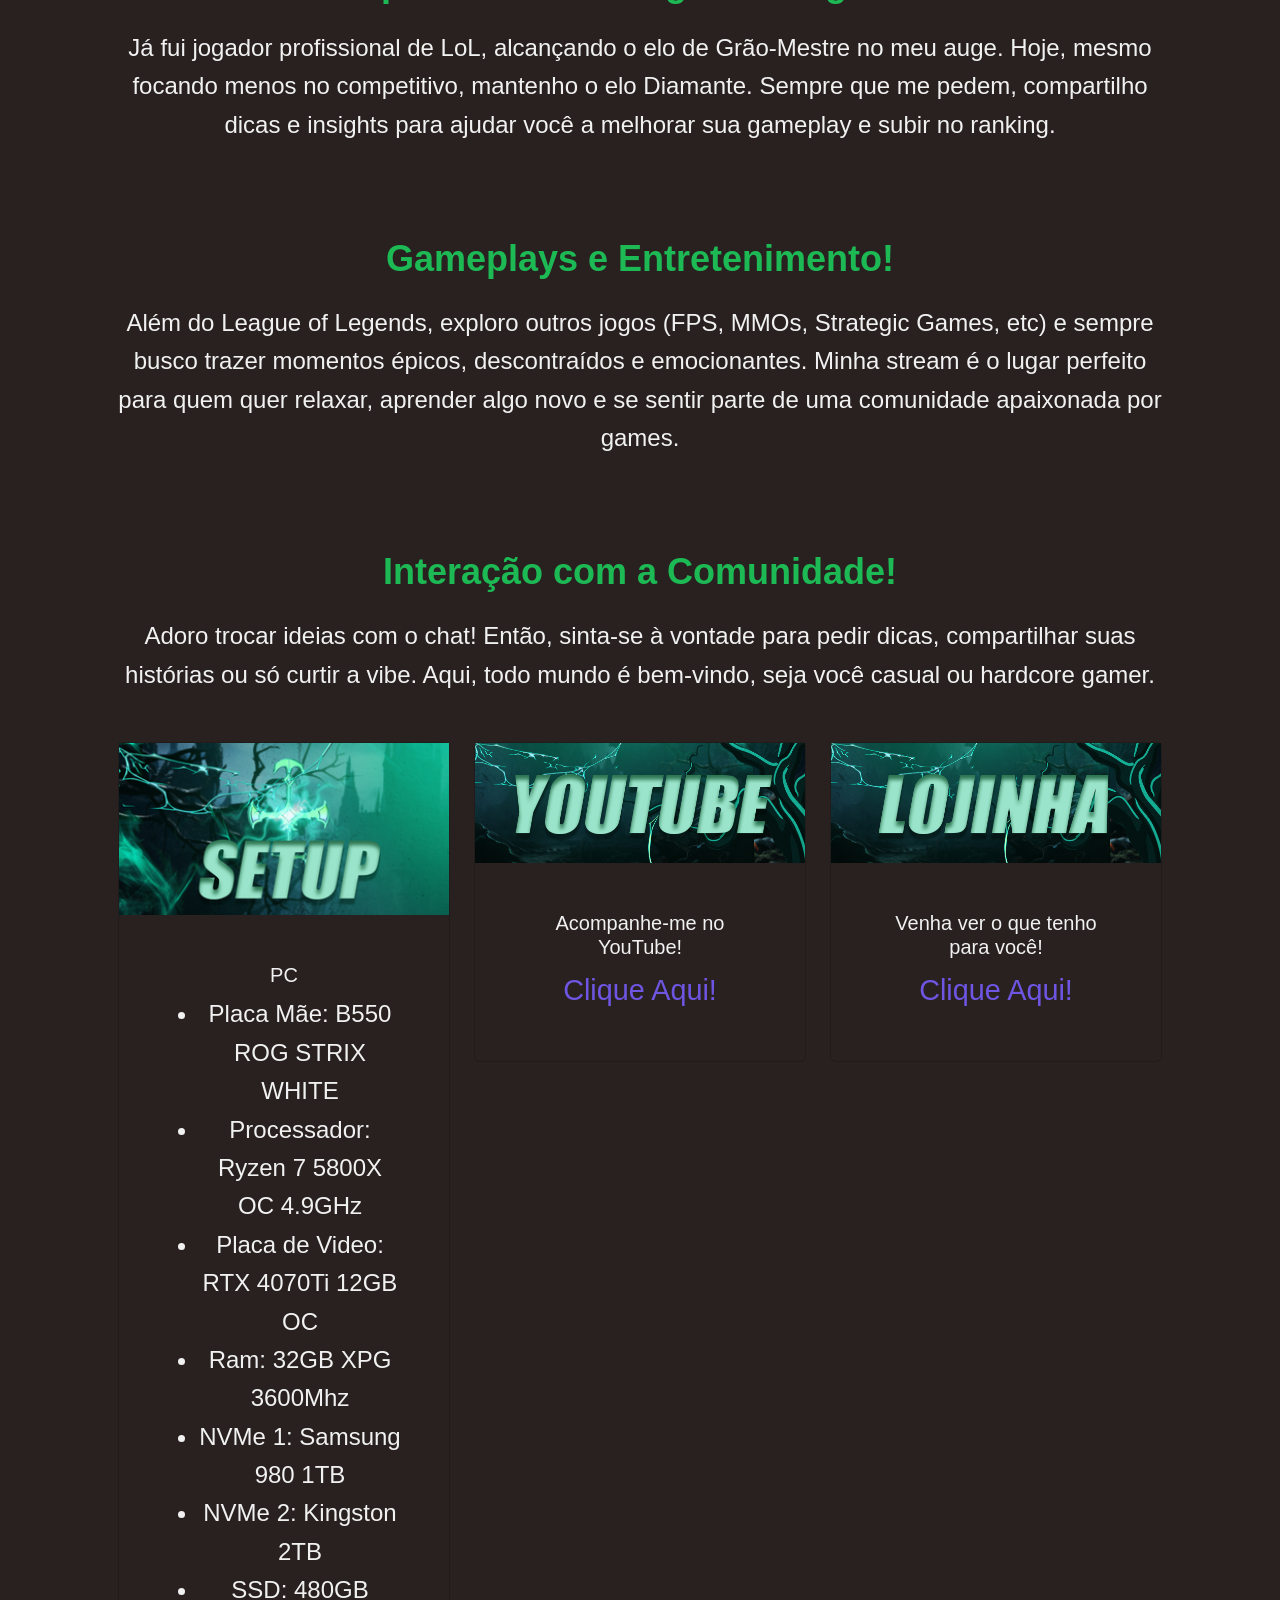
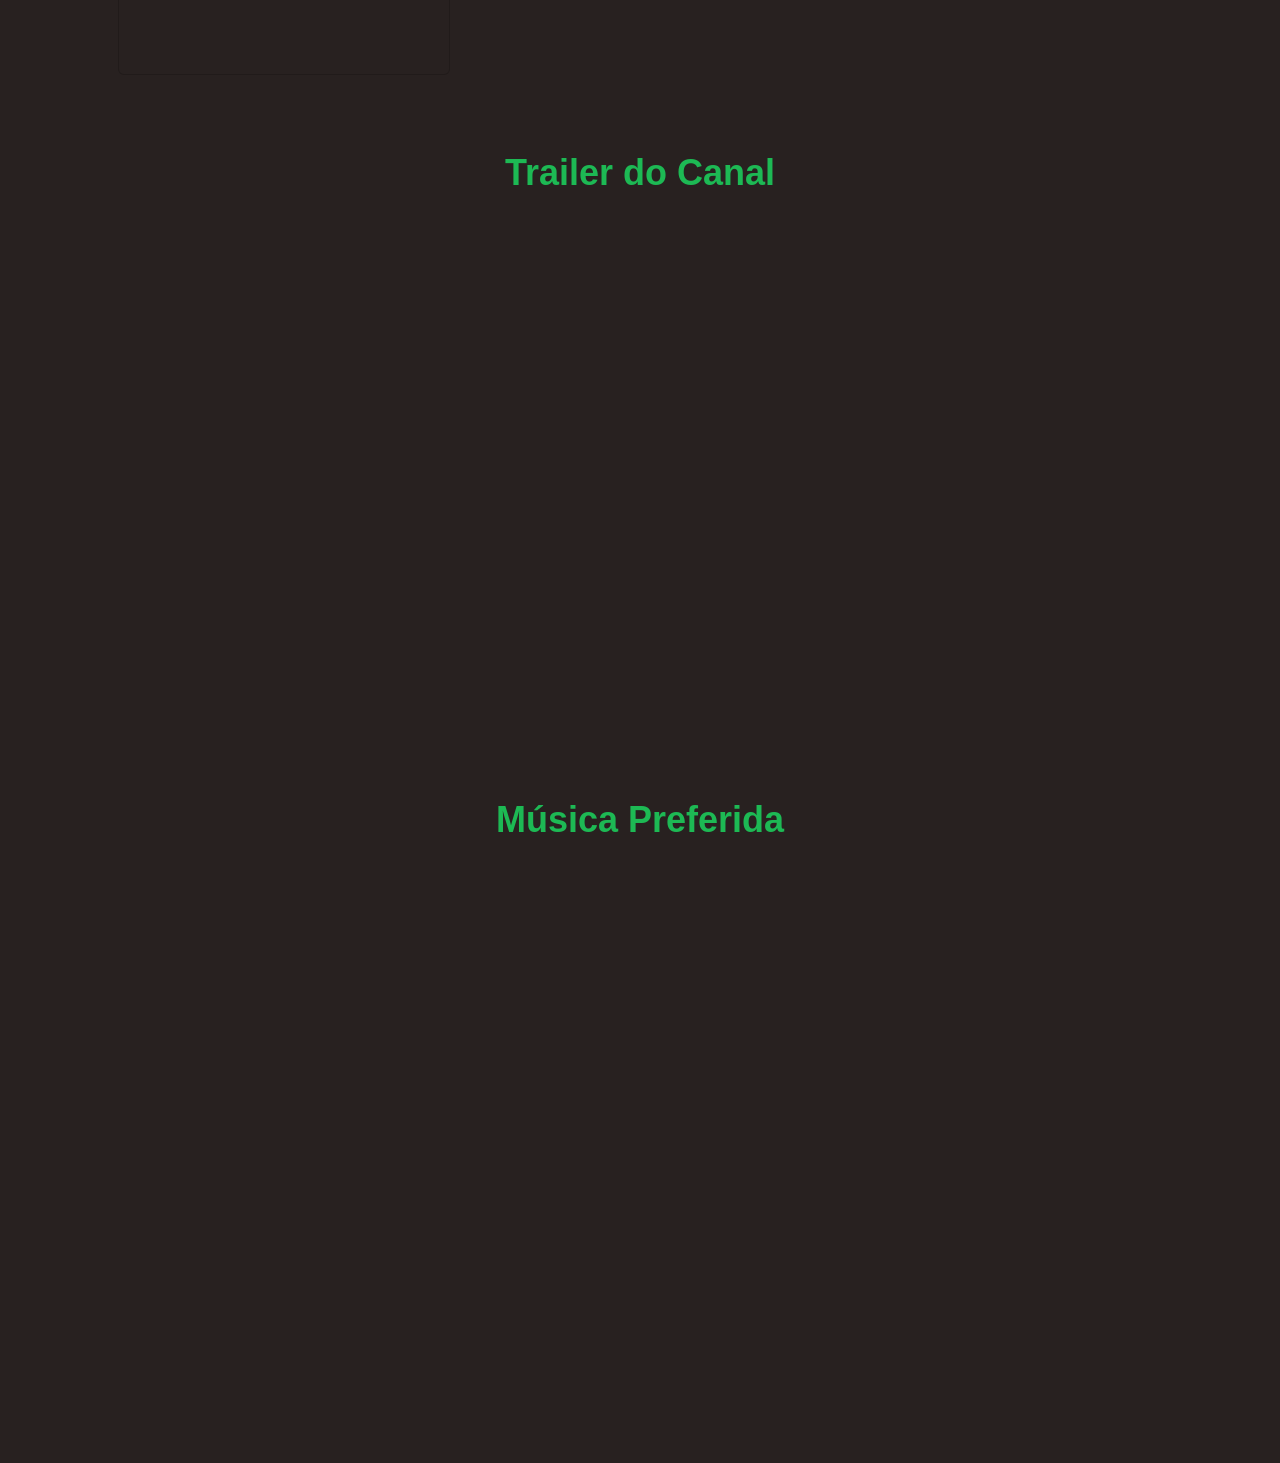
==== commit 8f7141e3: "AjustesFinais_4.html" ====
--- a/index.html
+++ b/index.html
@@ -3,7 +3,7 @@
 <head>
     <meta charset="UTF-8">
     <meta name="viewport" content="width=device-width, initial-scale=1.0">
-    <title>Sonus: Transformando a Educação Online</title>
+    <title>Bem-Vindo ao Canal Espada0000</title>
     <link rel="stylesheet" href="https://cdnjs.cloudflare.com/ajax/libs/bootstrap/5.3.0/css/bootstrap.min.css">
     <link rel="stylesheet" href="style.css">
     <script class="clicavel" tabindex="0" src="https://website-widgets.pages.dev/dist/sienna.min.js"></script>
@@ -62,14 +62,14 @@
                         <img src="Viego1.png" class="d-block w-100" alt="O Rei Destruído Viego">
                     </div>
                 </div>
-                <button class="carousel-control-prev" type="button" data-bs-target="#carrossel" data-bs-slide="prev">
+                <button tabindex="0" class="carousel-control-prev" type="button" data-bs-target="#carrossel" data-bs-slide="prev" aria-label="Alternar navegação">
                     <span class="carousel-control-prev-icon">
                         <p> </p>
                     </span>
                 </button>
-                <button class="carousel-control-next" type="button" data-bs-target="#carrossel" data-bs-slide="next">
-                    <span class="carousel-control-next-icon">
-                        <p> </p>
+                <button tabindex="0" class="carousel-control-next" type="button" data-bs-target="#carrossel" data-bs-slide="next" aria-label="Alternar navegação">
+                    <span class="carousel-control-next-icon ">
+                        <p></p>
                     </span>
                 </button>
             </div>
@@ -212,8 +212,8 @@
     <script src="https://cdnjs.cloudflare.com/ajax/libs/bootstrap/5.3.0/js/bootstrap.bundle.min.js"></script>
     <script>
         window.onload = function() {
-            alert("Bem-vindo ao Sonus! Estamos felizes em tê-lo aqui!");
+            alert("Bem-vindo à página de apresentação de Espada0000, opções de acessibilidade se encontrão ao final do ecrã no lado esquerdo!");
         };
     </script>
 </body>
-</html>+</html>
--- a/style.css
+++ b/style.css
@@ -193,6 +193,28 @@
     transform: translate(-50%, -50%);
 }
 
+.card {
+    background-color: var(--main-bg-color);
+}
+
+.card-body {
+    color: var(--text-color);
+    padding: 1em;
+    border-radius: 0.5em;
+    margin: 1em;
+}
+
+.card-body a {
+    color: var(--secondary-bg-color);
+    text-decoration: none;
+    font-size: 1.2em;
+}
+
+.card-body a:hover {
+    text-decoration: underline;
+    color: #1DB954;
+}
+
 span:hover {
     color: var(--accent-color);
     background-color: var(--accent-color);
@@ -217,10 +239,7 @@
 
     header {
         padding: 0.5em;
-    }
-
-    .navbar-toggler:focus {
-        outline: none;
+        top: 4em;
     }
 
     .navbar-toggler {
@@ -229,7 +248,7 @@
         top: 0;
         width: 10%;
         height: 3em;
-        border : none;
+        border: none;
         z-index: 1000;
     }
 
